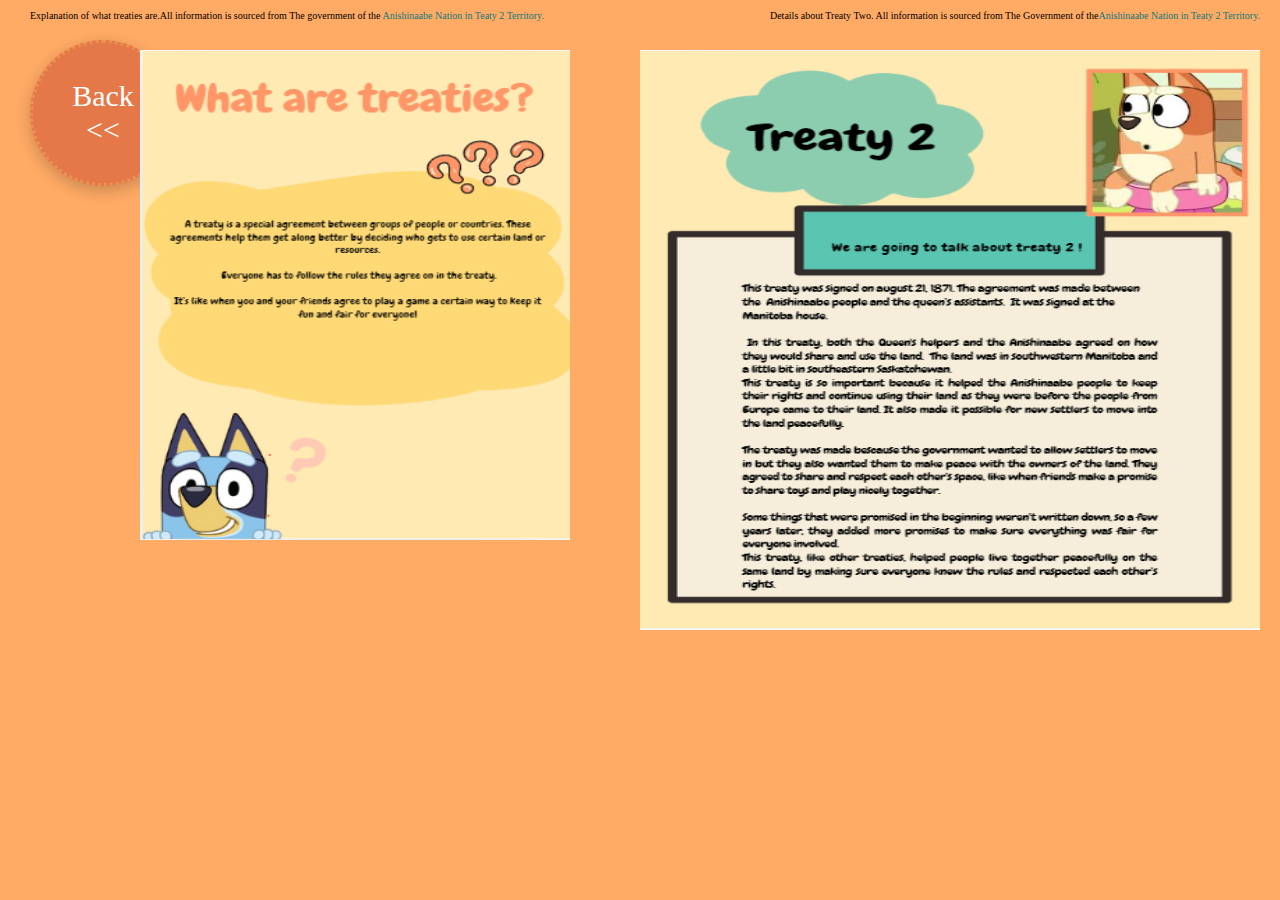
==== web-project-2/read.html @ 52efcd41 "web project 2" ====
<!--Tomisin Odugbesan
software devlopment
Mrs.Hointink
Pembina Trails Collegiate
Monday, October 21 2024 -->

<!DOCTYPE html>
<html lang="en">
  <head>
    <meta charset="UTF-8" />
    <meta name="viewport" content="width=device-width, initial-scale=1.0" />
    <title>Read</title>

    <!-- External stylesheet link -->
    <link rel="stylesheet" href="external-treaty.css" />

    <style>
      /* Styling for the body */
      body {
        background-image: none;
        background-color: rgb(255, 170, 101); /* Background color */
      }

      /* Positioning and styling for the first image */
      #info {
        position: absolute;
        top: 50px;
        left: 140px;
        border: 5px;
        color: rgb(230, 156, 77);
      }

      /* Positioning and styling for the second image */
      #treat {
        position: absolute;
        top: 50px;
        right: 20px;
        border: 5px;
      }

      /* Navbar positioning and styling */
      .navbar {
        position: absolute;
        top: 20px;
        left: 10px;
        width: 10;
        height: 2;
      }
    </style>
  </head>

  <body>
    <!-- Header tag to wrap the navigation bar -->
    <header>
      <!-- Semantic navigation tag for navigation links -->
      <nav>
        <div class="navbar">
          <!-- Back link to the previous page -->
          <a href="treaty.html">Back &lt;&lt;</a>
        </div>
      </nav>
    </header>

    <!-- Main section of the page containing primary content -->
    <main>
      <!-- First section: Information about treaties -->
      <section>
        <article>
          <figure>
            <!-- Image: Information about treaties -->
            <img
              id="info"
              src="images/info.png"
              width="430"
              height="490"
              title="Information about what treaties are"
              alt="An image containing information explaining what treaties are" />
            <!-- Caption positioned on top of the image -->
            <figcaption
              style="
                position: absolute;
                top: 10px;
                left: 30px;
                font-size: x-small;
              ">
              Explanation of what treaties are.All information is sourced from
              The government of the
              <span style="color: rgb(14, 121, 121)"
                >Anishinaabe Nation in Teaty 2 Territory.</span
              >
            </figcaption>
          </figure>
        </article>
      </section>

      <!-- Second section: Information about Treaty Two -->
      <section>
        <article>
          <figure>
            <!-- Image: Information about Treaty Two -->
            <img
              id="treat"
              src="images/treat.png"
              width="620"
              height="580"
              title="Information about Treaty Two"
              alt="An image containing detailed information about Treaty Two" />
            <!-- Caption positioned on top of the image -->
            <figcaption
              style="
                position: absolute;
                top: 10px;
                right: 20px;
                font-size: x-small;
              ">
              Details about Treaty Two. All information is sourced from The
              Government of the<span style="color: rgb(14, 121, 121)"
                >Anishinaabe Nation in Teaty 2 Territory.</span
              >
            </figcaption>
          </figure>
        </article>
      </section>
    </main>

    <!-- Footer section for potential future content -->
    <footer></footer>
  </body>
</html>
---- web-project-2/external-treaty.css ----
/* Set the opacity for the element with ID 'opa' */
#opa {
  opacity: 0.5; /* Makes the element semi-transparent */
}

/* Styles for the body of the page */
body {
  background-image: url("images/bland.gif"); /* Sets a background image */
}

/* Styles for the h2 headings */
h2 {
  font-family: cursive; /* Sets the font family to cursive */
  text-shadow: 5px 5px #ea4108; /* Adds a shadow effect to the text */
  color: #ec914f; /* Sets the text color */
  font-size: 20px; /* Sets the font size */
}

/* Styles for the navigation bar */
.navbar {
  display: flex; /* Uses flexbox for layout */
  gap: 20px; /* Adds space between the navigation items */
  padding: 20px; /* Adds padding around the navbar */
}

/* Styles for individual navigation links */
.navbar a {
  background-color: #e57849; /* Sets the background color of the links */
  color: white; /* Sets the text color to white */
  padding: 20px; /* Adds padding inside the links */
  border: dotted #ec914f; /* Adds a dotted border with a specified color */
  font-family: cursive; /* Sets the font family to cursive */
  font-size: 30px; /* Sets the font size for the links */
  text-decoration: solid; /* Sets the text decoration */
  text-align: center; /* Centers the text inside the links */
  width: 100px; /* Sets a fixed width for the links */
  height: 100px; /* Sets a fixed height for the links */
  display: flex; /* Uses flexbox for layout within the link */
  align-items: center; /* Vertically centers the text inside the link */
  border-radius: 60%; /* Makes the links circular, like bubbles */
  box-shadow: 0 5px 15px rgba(0, 0, 0, 0.2); /* Adds a shadow for depth */
  transition: background-color 0.3s ease, transform 0.3s ease; /* Smooth transitions for hover effects */
}

/* Styles for the hover state of the links */
.navbar a:hover {
  background-color: #ff9933; /* Changes background color on hover */
  transform: scale(1.1); /* Slightly enlarges the bubble on hover */
}
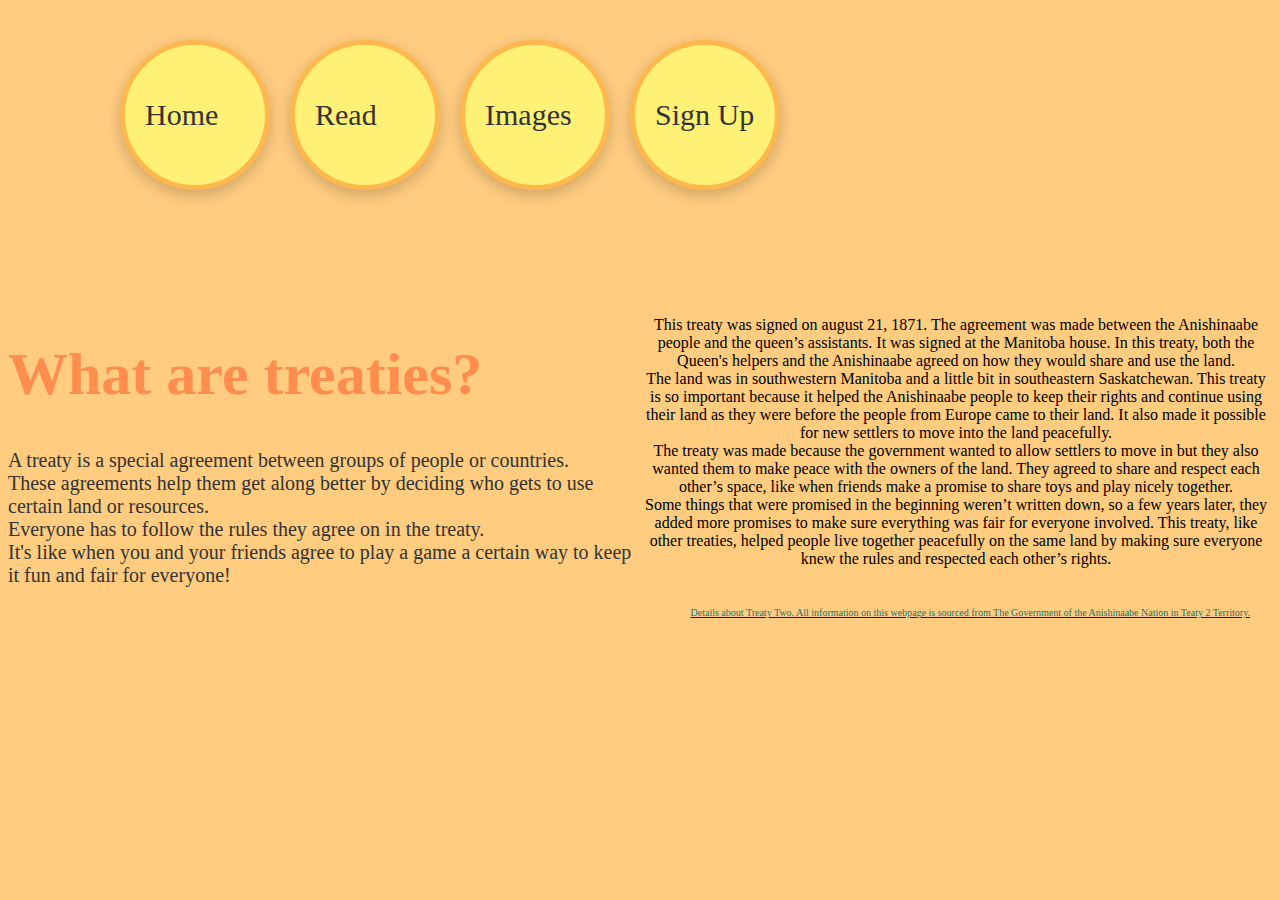
==== commit cc7f163c: "web project 2&3" ====
--- a/web-project-2/read.html
+++ b/web-project-2/read.html
@@ -18,34 +18,70 @@
       /* Styling for the body */
       body {
         background-image: none;
-        background-color: rgb(255, 170, 101); /* Background color */
+        background-color:#FFCC80; /* Background color */
+        margin-bottom: 130px;
       }
+      h1{
+        color:#ff8d4d;
+        font-size:60px;
 
+      }
       /* Positioning and styling for the first image */
       #info {
-        position: absolute;
-        top: 50px;
-        left: 140px;
-        border: 5px;
-        color: rgb(230, 156, 77);
+        color:#333333;
+        font-size:20px ;
+        font-family:
+        text-align: left;
+      
       }
 
       /* Positioning and styling for the second image */
       #treat {
+        color:#333333
+        font-size:20px ;
+        font-family:cursive;
+        text-align: center;
+        
+      }
+      
+       /*style for the source */
+      #source
+      {
         position: absolute;
-        top: 50px;
-        right: 20px;
-        border: 5px;
+        bottom: auto;
+                right: 30px;
+                font-size: x-small;
       }
+       /*color for the first span*/
+      #spann
+      {
+        color: rgb(14, 121, 121);
+      }
+      /*style for the navigation links to the different pages */
+      .navbar {
+          position:absolute;
+         top:20px;
+         left:100px ;
+      }
+      .container {
+    display: flex;        /* Enable flexbox layout */
+    height: auto;
+    margin-top:300px ;
+    width: auto;
+    flex-direction: row;
 
-      /* Navbar positioning and styling */
-      .navbar {
-        position: absolute;
-        top: 20px;
-        left: 10px;
-        width: 10;
-        height: 2;
-      }
+}
+
+#box1 {
+
+  width: 50%;
+
+}
+#box2 {
+  width: 50%;
+  
+}
+
     </style>
   </head>
 
@@ -53,77 +89,64 @@
     <!-- Header tag to wrap the navigation bar -->
     <header>
       <!-- Semantic navigation tag for navigation links -->
-      <nav>
-        <div class="navbar">
-          <!-- Back link to the previous page -->
-          <a href="treaty.html">Back &lt;&lt;</a>
-        </div>
-      </nav>
+            <!-- Navigation bar -->
+            <nav>
+              <div class="navbar">
+                <a href="treaty.html">Home</a>
+                <a href="read.html">Read</a>
+                <a href="images.html">Images</a>
+                <a href="sign.html">Sign Up</a>
+              </div>
+            </nav>
     </header>
 
     <!-- Main section of the page containing primary content -->
     <main>
       <!-- First section: Information about treaties -->
-      <section>
-        <article>
-          <figure>
-            <!-- Image: Information about treaties -->
-            <img
-              id="info"
-              src="images/info.png"
-              width="430"
-              height="490"
-              title="Information about what treaties are"
-              alt="An image containing information explaining what treaties are" />
-            <!-- Caption positioned on top of the image -->
-            <figcaption
-              style="
-                position: absolute;
-                top: 10px;
-                left: 30px;
-                font-size: x-small;
-              ">
-              Explanation of what treaties are.All information is sourced from
-              The government of the
-              <span style="color: rgb(14, 121, 121)"
-                >Anishinaabe Nation in Teaty 2 Territory.</span
-              >
-            </figcaption>
-          </figure>
-        </article>
-      </section>
+      <div class="container">
+        <div id="box1">
+          <section>
+            <h1>What are treaties?</h1>
+      <p id="info">A treaty is a special agreement between groups of people or countries.</br> 
+        These agreements help them get along better by deciding who gets to use certain land or resources.</br>
+        Everyone has to follow the rules they agree on in the treaty.<br/>
+      It's like when you and your friends agree to play a game a certain way to keep it fun and fair for everyone!
+      </p>
+          </section>
+    </div>
 
       <!-- Second section: Information about Treaty Two -->
-      <section>
-        <article>
-          <figure>
-            <!-- Image: Information about Treaty Two -->
-            <img
-              id="treat"
-              src="images/treat.png"
-              width="620"
-              height="580"
-              title="Information about Treaty Two"
-              alt="An image containing detailed information about Treaty Two" />
-            <!-- Caption positioned on top of the image -->
-            <figcaption
-              style="
-                position: absolute;
-                top: 10px;
-                right: 20px;
-                font-size: x-small;
-              ">
-              Details about Treaty Two. All information is sourced from The
-              Government of the<span style="color: rgb(14, 121, 121)"
-                >Anishinaabe Nation in Teaty 2 Territory.</span
-              >
-            </figcaption>
-          </figure>
-        </article>
-      </section>
+      <div id="box2">
+        <section>
+
+        <p id="treat">
+          This treaty was signed on august 21, 1871. The agreement was made between the  Anishinaabe people and the queen’s assistants.
+          It was signed at the Manitoba house.
+          In this treaty, both the Queen's helpers and the Anishinaabe agreed on how they would share and use the land.</br> 
+        The land was in southwestern Manitoba and a little bit in southeastern Saskatchewan.
+        This treaty is so important because it helped the Anishinaabe people to keep their rights
+        and continue using their land as they were before the people from Europe came to their land.
+         It also made it possible for new settlers to move into the land peacefully.</br>
+
+      The treaty was made because the government wanted to allow settlers to 
+    move in but they also wanted them to make peace with the owners of the land.   
+      They agreed to share and respect each other’s space, like when friends
+        make a promise to share toys and play nicely together.</br>
+   Some things that were promised in the beginning weren’t written down, so a few years later,
+ they added more promises to make sure everything was fair for everyone involved.
+This treaty, like other treaties, helped people live together peacefully on the
+ same land by making sure everyone knew the rules and respected each other’s rights.
+ </p>
+ </section>
+</div>
+ </div>
+ <a id="source"href="https://treaty2.ca/treaty-2/#:~:text=The%20treaty
+    %20reaffirmed%20the%20inherent,small%20part%20of
+    %20southeastern%20Saskatchewan."target="_blank">   
+    <span id="spann">
+    Details about Treaty Two. All information  on this webpage is sourced from The
+    Government of the Anishinaabe Nation in Teaty 2 Territory.</span></a>
     </main>
-
-    <!-- Footer section for potential future content -->
     <footer></footer>
   </body>
 </html>
--- a/web-project-2/external-treaty.css
+++ b/web-project-2/external-treaty.css
@@ -11,8 +11,7 @@
 /* Styles for the h2 headings */
 h2 {
   font-family: cursive; /* Sets the font family to cursive */
-  text-shadow: 5px 5px #ea4108; /* Adds a shadow effect to the text */
-  color: #ec914f; /* Sets the text color */
+  color: #333333; /* Sets the text color */
   font-size: 20px; /* Sets the font size */
 }
 
@@ -25,10 +24,10 @@
 
 /* Styles for individual navigation links */
 .navbar a {
-  background-color: #e57849; /* Sets the background color of the links */
-  color: white; /* Sets the text color to white */
+  background-color:#FFF176; /* Sets the background color of the links */
+  color: #333333; /* Sets the text color to white */
   padding: 20px; /* Adds padding inside the links */
-  border: dotted #ec914f; /* Adds a dotted border with a specified color */
+  border: 5px solid #ffb84d; /* Adds a dotted border with a specified color */
   font-family: cursive; /* Sets the font family to cursive */
   font-size: 30px; /* Sets the font size for the links */
   text-decoration: solid; /* Sets the text decoration */
@@ -44,6 +43,6 @@
 
 /* Styles for the hover state of the links */
 .navbar a:hover {
-  background-color: #ff9933; /* Changes background color on hover */
+  background-color:#FFF8E1; /* Changes background color on hover */
   transform: scale(1.1); /* Slightly enlarges the bubble on hover */
 }
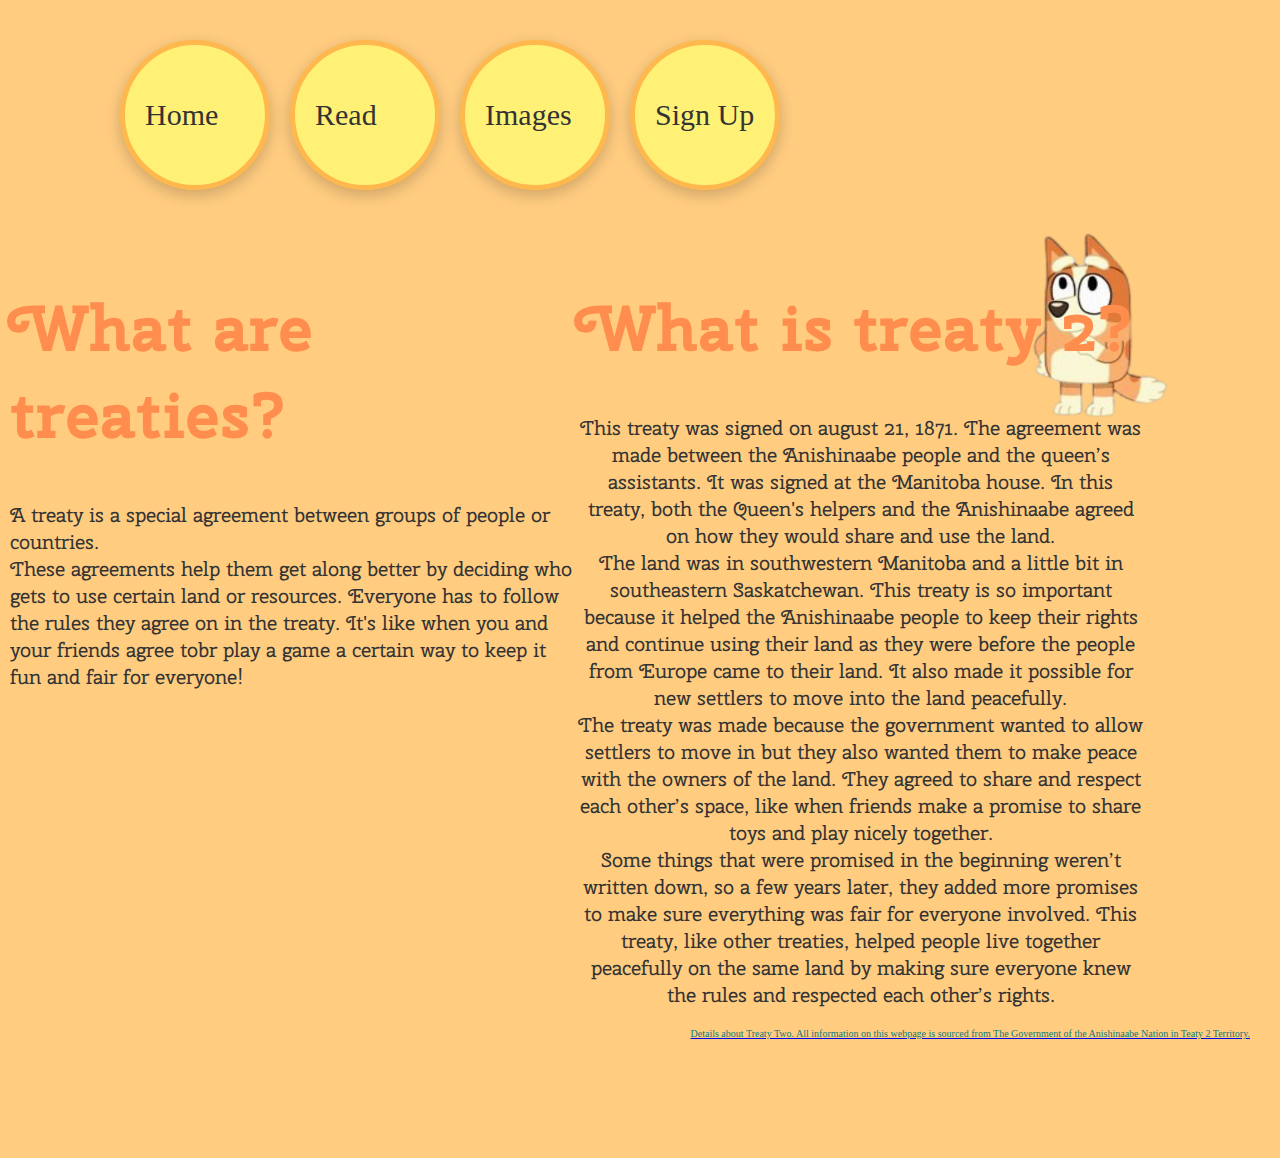
==== commit 67d424ba: "web project2&3" ====
--- a/web-project-2/read.html
+++ b/web-project-2/read.html
@@ -20,26 +20,56 @@
         background-image: none;
         background-color:#FFCC80; /* Background color */
         margin-bottom: 130px;
+        margin-right:10px ;
+        margin-left: 10px;
       }
-      h1{
-        color:#ff8d4d;
-        font-size:60px;
+      
+      
+      @font-face {
+        font-family:cherry;
+        src: url(Cherry_Swash/CherrySwash-Regular.ttf);
+      }
+      @font-face{
+        font-family:cherrybold;
+        src: url(Cherry_Swash/CherrySwash-Bold.ttf);
 
       }
+      
+      h1 {
+      position: relative;
+      font-family:cherrybold;
+      font-size: 65px;
+      color: #FF8D4D;
+}
+
+h1::after {
+  content: '';
+  position: absolute;
+  bottom: 0;
+  left: 0;
+  width: 0;
+  height: 5px;
+  background: linear-gradient(45deg, #e67171, #fcb232, #fc9eba);
+  transition: width 0.3s ease-in-out;
+}
+
+h1:hover::after {
+  width: 100%;
+}
       /* Positioning and styling for the first image */
       #info {
         color:#333333;
         font-size:20px ;
-        font-family:
+        font-family:cherry;
         text-align: left;
       
       }
 
       /* Positioning and styling for the second image */
       #treat {
-        color:#333333
+        color:#333333;
         font-size:20px ;
-        font-family:cursive;
+        font-family:cherry;
         text-align: center;
         
       }
@@ -52,7 +82,7 @@
                 right: 30px;
                 font-size: x-small;
       }
-       /*color for the first span*/
+      /*color for the first span*/
       #spann
       {
         color: rgb(14, 121, 121);
@@ -66,7 +96,7 @@
       .container {
     display: flex;        /* Enable flexbox layout */
     height: auto;
-    margin-top:300px ;
+    margin-top:240px ;
     width: auto;
     flex-direction: row;
 
@@ -74,12 +104,20 @@
 
 #box1 {
 
-  width: 50%;
+  width: 45%;
 
 }
 #box2 {
-  width: 50%;
+  width: 45%;
   
+}
+img{
+  width:600px;
+  height: 300px;
+  position: absolute;
+  top: 170px;
+  right: -100px;
+
 }
 
     </style>
@@ -102,15 +140,16 @@
 
     <!-- Main section of the page containing primary content -->
     <main>
+      <img src="images/bingo.jpg" alt="Picture of the character bingo ">
       <!-- First section: Information about treaties -->
       <div class="container">
         <div id="box1">
           <section>
             <h1>What are treaties?</h1>
-      <p id="info">A treaty is a special agreement between groups of people or countries.</br> 
-        These agreements help them get along better by deciding who gets to use certain land or resources.</br>
-        Everyone has to follow the rules they agree on in the treaty.<br/>
-      It's like when you and your friends agree to play a game a certain way to keep it fun and fair for everyone!
+      <p id="info">A treaty is a special agreement between groups of people or countries.</br>
+        These agreements help them get along better by deciding who gets to use certain land or resources.
+        Everyone has to follow the rules they agree on in the treaty.
+      It's like when you and your friends agree to</b>br play a game a certain way to keep it fun and fair for everyone!
       </p>
           </section>
     </div>
@@ -118,7 +157,7 @@
       <!-- Second section: Information about Treaty Two -->
       <div id="box2">
         <section>
-
+          <h1>What is treaty 2?</h1>
         <p id="treat">
           This treaty was signed on august 21, 1871. The agreement was made between the  Anishinaabe people and the queen’s assistants.
           It was signed at the Manitoba house.
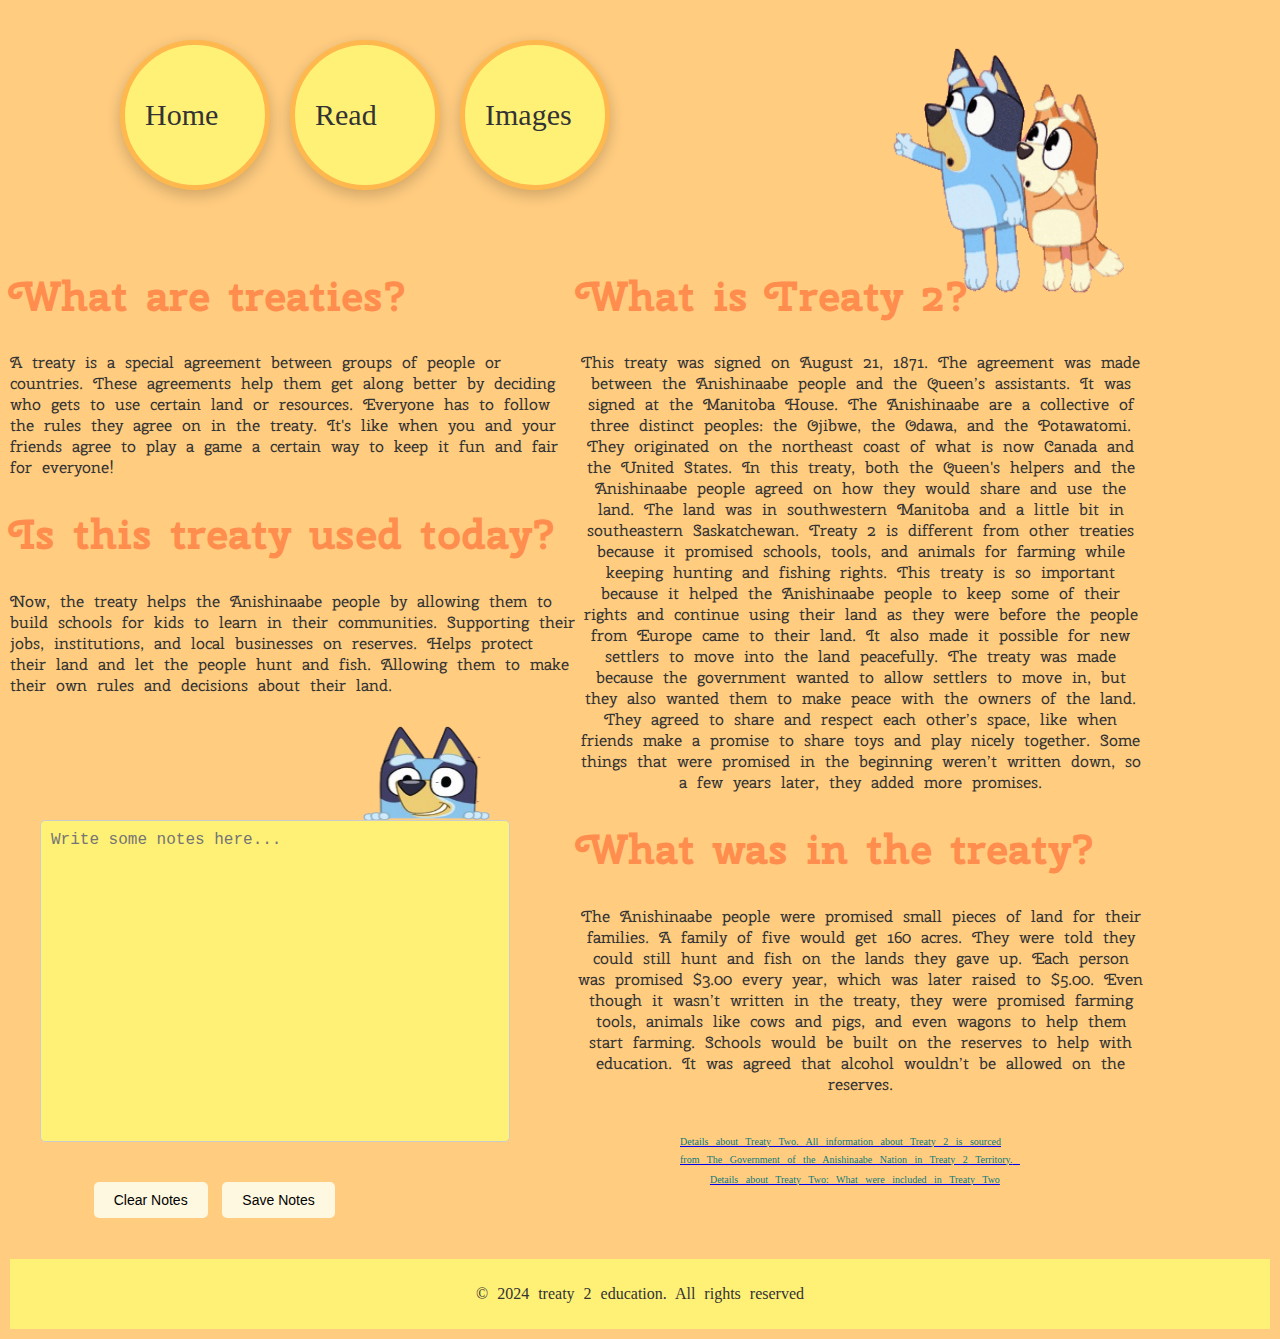
==== commit c20cfbad: "web project 2&3" ====
--- a/web-project-2/read.html
+++ b/web-project-2/read.html
@@ -1,9 +1,3 @@
-<!--Tomisin Odugbesan
-software devlopment
-Mrs.Hointink
-Pembina Trails Collegiate
-Monday, October 21 2024 -->
-
 <!DOCTYPE html>
 <html lang="en">
   <head>
@@ -18,108 +12,158 @@
       /* Styling for the body */
       body {
         background-image: none;
-        background-color:#FFCC80; /* Background color */
-        margin-bottom: 130px;
-        margin-right:10px ;
+        background-color: #ffcc80; /* Background color */
+        margin-bottom: 230px;
         margin-left: 10px;
-      }
-      
-      
+        margin-right: 10px;
+      }
+
       @font-face {
-        font-family:cherry;
+        font-family: cherry;
         src: url(Cherry_Swash/CherrySwash-Regular.ttf);
       }
-      @font-face{
-        font-family:cherrybold;
+
+      @font-face {
+        font-family: cherrybold;
         src: url(Cherry_Swash/CherrySwash-Bold.ttf);
-
-      }
-      
+      }
+
       h1 {
-      position: relative;
-      font-family:cherrybold;
-      font-size: 65px;
-      color: #FF8D4D;
-}
-
-h1::after {
-  content: '';
-  position: absolute;
-  bottom: 0;
-  left: 0;
-  width: 0;
-  height: 5px;
-  background: linear-gradient(45deg, #e67171, #fcb232, #fc9eba);
-  transition: width 0.3s ease-in-out;
-}
-
-h1:hover::after {
-  width: 100%;
-}
+        position: relative;
+        font-family: cherrybold;
+        font-size: 42px;
+        color: #ff8d4d;
+      }
+
+      h1::after {
+        content: "";
+        position: absolute;
+        bottom: 0;
+        left: 0;
+        width: 0;
+        height: 5px;
+        background: linear-gradient(45deg, #e67171, #fcb232, #fc9eba);
+        transition: width 0.3s ease-in-out;
+      }
+
+      h1:hover::after {
+        width: 100%;
+      }
+
       /* Positioning and styling for the first image */
       #info {
-        color:#333333;
-        font-size:20px ;
-        font-family:cherry;
+        color: #333333;
+        font-size: 16px;
+        font-family: cherry;
         text-align: left;
-      
       }
 
       /* Positioning and styling for the second image */
       #treat {
-        color:#333333;
-        font-size:20px ;
-        font-family:cherry;
+        color: #333333;
+        font-size: 16px;
+        font-family: cherry;
         text-align: center;
-        
-      }
-      
-       /*style for the source */
-      #source
-      {
-        position: absolute;
-        bottom: auto;
-                right: 30px;
-                font-size: x-small;
-      }
-      /*color for the first span*/
-      #spann
-      {
+      }
+
+      /* Style for the source links */
+      #source {
+        position: relative;
+        bottom: -20px;
+        right:-670px;
+        font-size: 10px;
+      }
+
+      #source2 {
+        position: relative;
+        bottom: -40px;
+        right: -360px;
+        font-size: 10px;
+      }
+
+      /* Color for the first span */
+      #spann {
         color: rgb(14, 121, 121);
       }
-      /*style for the navigation links to the different pages */
+
+      /* Style for the navigation links to the different pages */
       .navbar {
-          position:absolute;
-         top:20px;
-         left:100px ;
-      }
+        position: absolute;
+        top: 20px;
+        left: 100px;
+      }
+
       .container {
-    display: flex;        /* Enable flexbox layout */
-    height: auto;
-    margin-top:240px ;
-    width: auto;
-    flex-direction: row;
-
-}
-
-#box1 {
-
-  width: 45%;
-
-}
-#box2 {
-  width: 45%;
-  
-}
-img{
-  width:600px;
-  height: 300px;
-  position: absolute;
-  top: 170px;
-  right: -100px;
-
-}
-
+        display: flex; /* Enable flexbox layout */
+        height: auto;
+        margin-top: 240px;
+        width: auto;
+        flex-direction: row;
+      }
+
+      #box1 {
+        width: 45%;
+      }
+
+      #box2 {
+        width: 45%;
+      }
+
+      img {
+        width: 500px;
+        height: 300px;
+        position: absolute;
+        top: 20px;
+        right: 5px;
+      }
+
+      #img2 {
+        width: 130px;
+        height: 100px;
+        position: absolute;
+        top: 722px;
+        left: 360px;
+      }
+
+      #notepad-container {
+        margin: 30px auto;
+        text-align: center;
+      }
+
+      #notepad {
+        width: 35%;
+        height: 300px;
+        padding: 10px;
+        font-size: 16px;
+        border: 1px solid #ccc;
+        border-radius: 5px;
+        resize: none;
+        position: absolute;
+        top: 820px;
+        left: 40px;
+        background-color: #fff176; /* This changes the text box's background color */
+      }
+
+      button {
+        padding: 10px 20px;
+        font-size: 14px;
+        border: none;
+        border-radius: 5px;
+        cursor: pointer;
+        margin-left: -550px;
+        margin-right: 300px;
+        margin-bottom: -970px;
+        margin-top: 5px;
+        background-color: #fff8e1;
+      }
+
+      button:hover {
+        background-color: #ff8d4d;
+      }
+      footer{
+        margin-bottom:-220px;
+        margin-top: 50px;
+      }
     </style>
   </head>
 
@@ -127,65 +171,163 @@
     <!-- Header tag to wrap the navigation bar -->
     <header>
       <!-- Semantic navigation tag for navigation links -->
-            <!-- Navigation bar -->
-            <nav>
-              <div class="navbar">
-                <a href="treaty.html">Home</a>
-                <a href="read.html">Read</a>
-                <a href="images.html">Images</a>
-                <a href="sign.html">Sign Up</a>
-              </div>
-            </nav>
+      <!-- Navigation bar -->
+      <nav>
+        <div class="navbar">
+          <a href="index.html">Home</a>
+          <a href="read.html">Read</a>
+          <a href="images.html">Images</a>
+        </div>
+      </nav>
     </header>
 
     <!-- Main section of the page containing primary content -->
     <main>
-      <img src="images/bingo.jpg" alt="Picture of the character bingo ">
+      <img
+        src="images/bshock.gif"
+        alt="Picture of the character Bluey and Bingo"
+        title="Picture of the character Bluey and Bingo" />
+
       <!-- First section: Information about treaties -->
       <div class="container">
         <div id="box1">
           <section>
             <h1>What are treaties?</h1>
-      <p id="info">A treaty is a special agreement between groups of people or countries.</br>
-        These agreements help them get along better by deciding who gets to use certain land or resources.
-        Everyone has to follow the rules they agree on in the treaty.
-      It's like when you and your friends agree to</b>br play a game a certain way to keep it fun and fair for everyone!
-      </p>
+            <p id="info">
+              A treaty is a special agreement between groups of people or
+              countries. These agreements help them get along better by deciding
+              who gets to use certain land or resources. Everyone has to follow
+              the rules they agree on in the treaty. It's like when you and your
+              friends agree to play a game a certain way to keep it fun and fair
+              for everyone!
+            </p>
           </section>
-    </div>
-
-      <!-- Second section: Information about Treaty Two -->
-      <div id="box2">
-        <section>
-          <h1>What is treaty 2?</h1>
-        <p id="treat">
-          This treaty was signed on august 21, 1871. The agreement was made between the  Anishinaabe people and the queen’s assistants.
-          It was signed at the Manitoba house.
-          In this treaty, both the Queen's helpers and the Anishinaabe agreed on how they would share and use the land.</br> 
-        The land was in southwestern Manitoba and a little bit in southeastern Saskatchewan.
-        This treaty is so important because it helped the Anishinaabe people to keep their rights
-        and continue using their land as they were before the people from Europe came to their land.
-         It also made it possible for new settlers to move into the land peacefully.</br>
-
-      The treaty was made because the government wanted to allow settlers to 
-    move in but they also wanted them to make peace with the owners of the land.   
-      They agreed to share and respect each other’s space, like when friends
-        make a promise to share toys and play nicely together.</br>
-   Some things that were promised in the beginning weren’t written down, so a few years later,
- they added more promises to make sure everything was fair for everyone involved.
-This treaty, like other treaties, helped people live together peacefully on the
- same land by making sure everyone knew the rules and respected each other’s rights.
- </p>
- </section>
-</div>
- </div>
- <a id="source"href="https://treaty2.ca/treaty-2/#:~:text=The%20treaty
-    %20reaffirmed%20the%20inherent,small%20part%20of
-    %20southeastern%20Saskatchewan."target="_blank">   
-    <span id="spann">
-    Details about Treaty Two. All information  on this webpage is sourced from The
-    Government of the Anishinaabe Nation in Teaty 2 Territory.</span></a>
+
+          <section>
+            <h1>Is this treaty used today?</h1>
+            <p id="info">
+              Now, the treaty helps the Anishinaabe people by allowing them to
+              build schools for kids to learn in their communities. Supporting
+              their jobs, institutions, and local businesses on reserves. Helps
+              protect their land and let the people hunt and fish. Allowing them
+              to make their own rules and decisions about their land.
+            </p>
+          </section>
+        </div>
+
+        <!-- Second section: Information about Treaty Two -->
+        <div id="box2">
+          <section>
+            <h1>What is Treaty 2?</h1>
+            <p id="treat">
+              This treaty was signed on August 21, 1871. The agreement was made
+              between the Anishinaabe people and the Queen’s assistants. It was
+              signed at the Manitoba House. The Anishinaabe are a collective of
+              three distinct peoples: the Ojibwe, the Odawa, and the Potawatomi.
+              They originated on the northeast coast of what is now Canada and
+              the United States. In this treaty, both the Queen's helpers and
+              the Anishinaabe people agreed on how they would share and use the
+              land. The land was in southwestern Manitoba and a little bit in
+              southeastern Saskatchewan. Treaty 2 is different from other
+              treaties because it promised schools, tools, and animals for
+              farming while keeping hunting and fishing rights. This treaty is
+              so important because it helped the Anishinaabe people to keep some
+              of their rights and continue using their land as they were before
+              the people from Europe came to their land. It also made it
+              possible for new settlers to move into the land peacefully. The
+              treaty was made because the government wanted to allow settlers to
+              move in, but they also wanted them to make peace with the owners
+              of the land. They agreed to share and respect each other’s space,
+              like when friends make a promise to share toys and play nicely
+              together. Some things that were promised in the beginning weren’t
+              written down, so a few years later, they added more promises.
+            </p>
+          </section>
+
+          <section>
+            <h1>What was in the treaty?</h1>
+            <p id="treat">
+              The Anishinaabe people were promised small pieces of land for
+              their families. A family of five would get 160 acres. They were
+              told they could still hunt and fish on the lands they gave up.
+              Each person was promised $3.00 every year, which was later raised
+              to $5.00. Even though it wasn’t written in the treaty, they were
+              promised farming tools, animals like cows and pigs, and even
+              wagons to help them start farming. Schools would be built on the
+              reserves to help with education. It was agreed that alcohol
+              wouldn’t be allowed on the reserves.
+            </p>
+          </section>
+        </div>
+      </div>
+
+      <img
+        id="img2"
+        src="images/blue.png"
+        alt="Picture of the character Bluey"
+        title="Picture of the character Bluey" />
+
+      <!-- Source links with more details about Treaty Two -->
+      <a
+        id="source"
+        href="https://treaty2.ca/treaty-2/#:~:text=The%20treaty%20reaffirmed%20the%20inherent,small%20part%20of%20southeastern%20Saskatchewan."
+        target="_blank">
+        <span id="spann"
+          >Details about Treaty Two. All information about Treaty 2 is sourced</br>
+          from The Government of the Anishinaabe Nation in Treaty 2
+          Territory.</span
+        >
+      </a>
+
+      <a
+        id="source2"
+        href="https://www.thecanadianencyclopedia.ca/en/article/treaties-1-and-2"
+        target="_blank">
+        <span id="spann"
+          >Details about Treaty Two: What were included in Treaty Two</span
+        >
+      </a>
+
+      <!-- Notepad for user input -->
+      <div id="notepad-container">
+        <textarea
+          id="notepad"
+          placeholder="Write some notes here..."></textarea>
+        <button id="save-button">Save Notes</button>
+        <button id="clear-button">Clear Notes</button>
+      </div>
+
+      <script>
+        // Save notes to localStorage
+        document
+          .getElementById("save-button")
+          .addEventListener("click", function () {
+            const notes = document.getElementById("notepad").value;
+            localStorage.setItem("notes", notes);
+            alert("Notes saved!");
+          });
+
+        // Load notes from localStorage
+        window.addEventListener("load", function () {
+          const savedNotes = localStorage.getItem("notes");
+          if (savedNotes) {
+            document.getElementById("notepad").value = savedNotes;
+          }
+        });
+
+        // Clear notes
+        document
+          .getElementById("clear-button")
+          .addEventListener("click", function () {
+            document.getElementById("notepad").value = "";
+            localStorage.removeItem("notes");
+            alert("Notes cleared!");
+          });
+      </script>
     </main>
-    <footer></footer>
+
+    <footer>
+      <p>&copy; 2024 treaty 2 education. All rights reserved</p>
+    </footer>
   </body>
 </html>
--- a/web-project-2/external-treaty.css
+++ b/web-project-2/external-treaty.css
@@ -1,3 +1,11 @@
+/*In this webproject, I used a monochromatic color family.
+I chose the colors, particularly because I consider them bright, fun and childish colors.
+For example, nickolodeon uses this color as well to make thier content seems playful and childlike.
+These colors help present the information in a way that does not feel boring or sad to kids.
+Although this topic is not exactly a joyful part of history, due to the injustice,
+these colors can make it seem pure and not so scary for the kids.
+I also thought of the color orange when I thought about the indigenous children. 
+Pertaining to orange shirt day, kids can associate this color with their indigenous studies and can understand the concept. */
 /* Set the opacity for the element with ID 'opa' */
 #opa {
   opacity: 0.5; /* Makes the element semi-transparent */
@@ -6,15 +14,8 @@
 /* Styles for the body of the page */
 body {
   background-image: url("images/bland.gif"); /* Sets a background image */
+  word-spacing: 5px;
 }
-
-/* Styles for the h2 headings */
-h2 {
-  font-family: cursive; /* Sets the font family to cursive */
-  color: #333333; /* Sets the text color */
-  font-size: 20px; /* Sets the font size */
-}
-
 /* Styles for the navigation bar */
 .navbar {
   display: flex; /* Uses flexbox for layout */
@@ -24,7 +25,7 @@
 
 /* Styles for individual navigation links */
 .navbar a {
-  background-color:#FFF176; /* Sets the background color of the links */
+  background-color: #fff176; /* Sets the background color of the links */
   color: #333333; /* Sets the text color to white */
   padding: 20px; /* Adds padding inside the links */
   border: 5px solid #ffb84d; /* Adds a dotted border with a specified color */
@@ -43,6 +44,13 @@
 
 /* Styles for the hover state of the links */
 .navbar a:hover {
-  background-color:#FFF8E1; /* Changes background color on hover */
+  background-color: #fff8e1; /* Changes background color on hover */
   transform: scale(1.1); /* Slightly enlarges the bubble on hover */
 }
+/*styling  for footer*/
+footer {
+  background-color: #fff176;
+  color: #333333;
+  text-align: center;
+  padding: 10px;
+}
